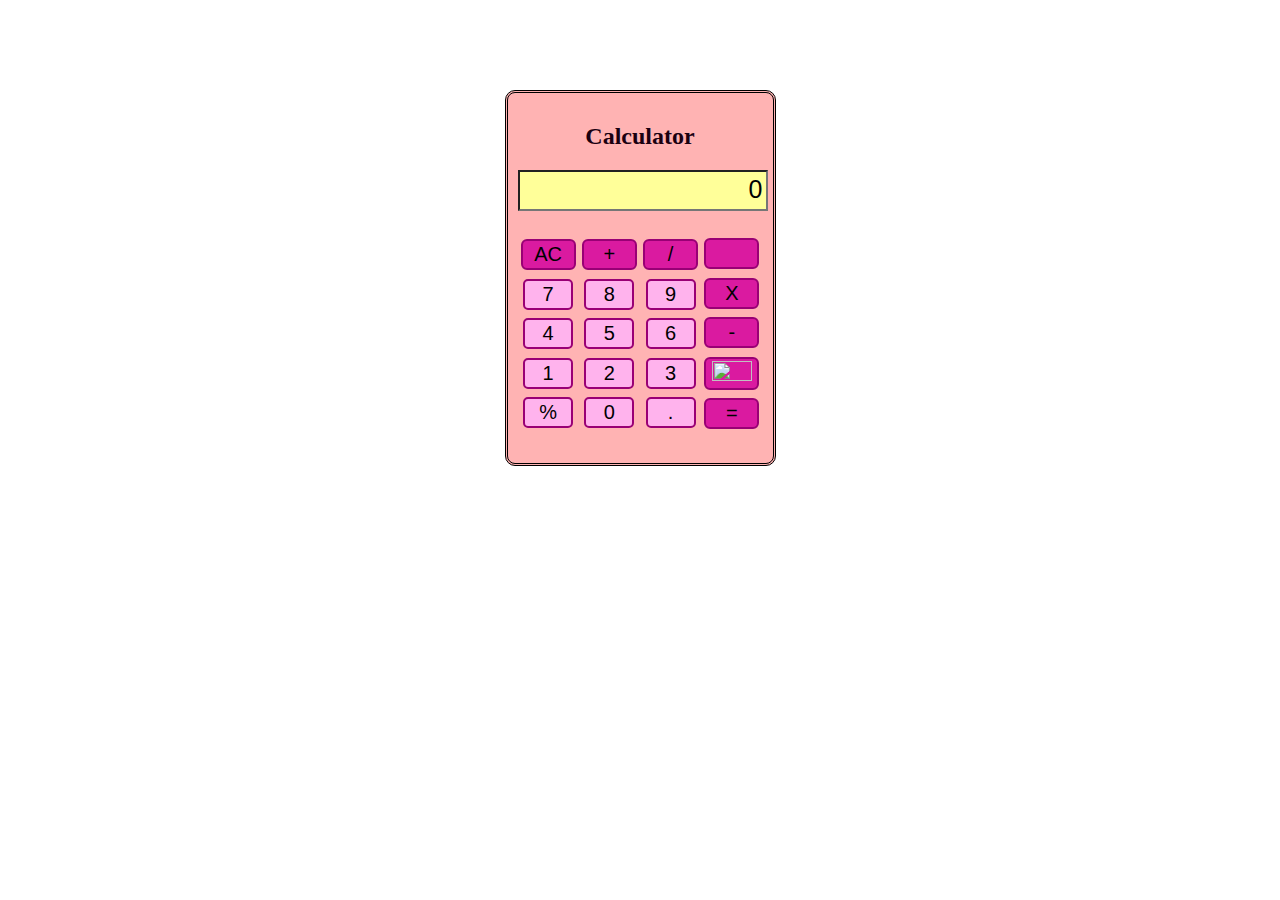
==== index.html @ 81308f96 "calsi create" ====
<!DOCTYPE html>
<html>
<head>
    <title>Calculator</title>
    
    <link rel="preconnect" href="https://fonts.googleapis.com">
<link rel="preconnect" href="https://fonts.gstatic.com" crossorigin>
<link href="https://fonts.googleapis.com/css2?family=Arvo:ital,wght@0,400;0,700;1,400;1,700&family=Inter:ital,opsz,wght@0,14..32,100..900;1,14..32,100..900&family=PT+Sans:ital,wght@0,400;0,700;1,400;1,700&family=Radio+Canada+Big:ital,wght@0,400..700;1,400..700&family=Roboto:ital,wght@0,100;0,300;0,400;0,500;0,700;0,900;1,100;1,300;1,400;1,500;1,700;1,900&display=swap" rel="stylesheet">
    <style>
        .container{
            height: 200px;
            display:flex;
            flex-direction: column;
            justify-content: space-around;
            align-items: center;
            flex-wrap:wrap;
            
        }
       .cal-screen{
        background-color: #ffff99;
        width:240px;
        text-align: right;
        display: block;
        margin: 0 auto;
        font-size: 25px;
        padding:3px 3px;
        margin-bottom: 35px;
        padding-bottom: 5px;
        margin-bottom: 22px;
        margin-right: 20px;
       
       }
       .btn{
        background-color: #ffb3ed;
        width:50px;
        text-align: center;
        padding:2px 0px;
        font-size: 20px;
        margin:3px;
        border: 2px solid #990075;
        border-radius: 5px;
        cursor:pointer;
       }
       .calsi{
        background-color: #ffb3b3;
        height:250px;
        width:245px;
        padding:10px;
        
    border: double ;
        padding-bottom: 110px;
        border-radius: 10px;
        margin:20px auto;
        margin-top: 90px;
       }
       .btn:hover{
        box-shadow:1px 1px 10px 1px #b30077;
        transition: 5;
       }
       .text{
        text-align: center;
        color: #1a0011;
       
       }
       .btn2{
        background-color: #da1aa0;
        width:55px;
        text-align: center;
        padding:2px 0px;
        font-size: 20px;
        margin:3px;
        border: 2px solid #990075;
        border-radius: 6px;
        cursor:pointer;
        margin-top: 5px;

       }
    </style>
</head>
<body>
    
    <div  class="calsi">
        <h2 class="text 
        ">Calculator</h2>
 <input type="text" value="0" class="cal-screen"/>
 <div class="container">
    <button class="btn2">AC</button> 
    <button class="btn">7</button>
    <button class="btn">4</button>
    <button class="btn">1</button>
    <button class="btn">%</button>

    <button class="btn2">+</button>
    <button class="btn">8</button>
    <button class="btn">5</button>
    <button class="btn">2</button>
    <button class="btn">0</button>

    <button class="btn2">/</button> 
    <button class="btn">9</button>
    <button class="btn">6</button>
    <button class="btn">3</button>
    <button class="btn">.</button>

    <button class="btn2"><img src="https://encrypted-tbn0.gstatic.com/images?q=tbn:ANd9GcR2vUWmM91vKHyAHrRNUPawvFRJD--gZxxkDeFnKC3PvE86r_6gm7ndf6IVng&s" height="15px" width="30px"></button> 
    <button class="btn2">X</button>
    <button class="btn2">-</button>
    <button class="btn2"><img src="https://encrypted-tbn0.gstatic.com/images?q=tbn:ANd9GcRCexnEVqszcTxW9RnNdFwZSDBT16sJj3Copg&s" height="20px" width="40px"></button> 
    
    <button class="btn2">=</button>

    

    
   
 </div>
    </div>
</body>
</html>
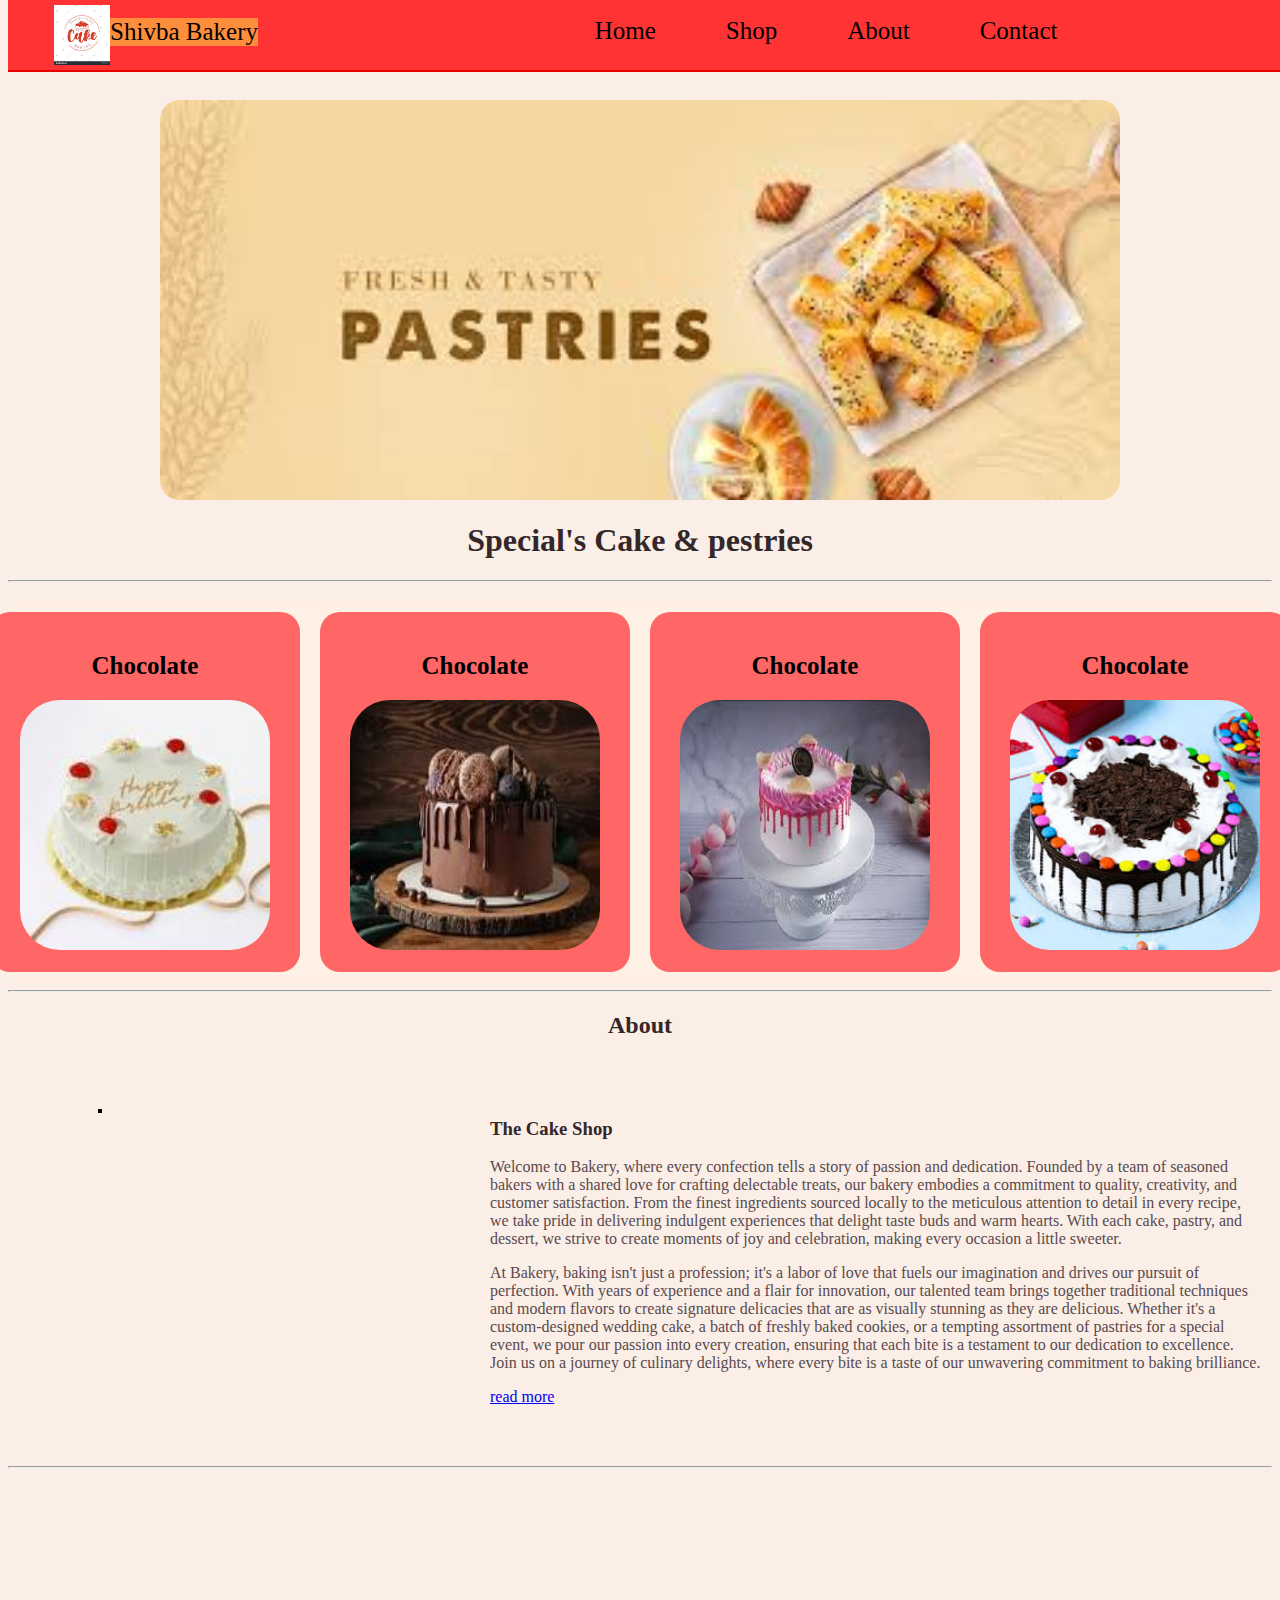
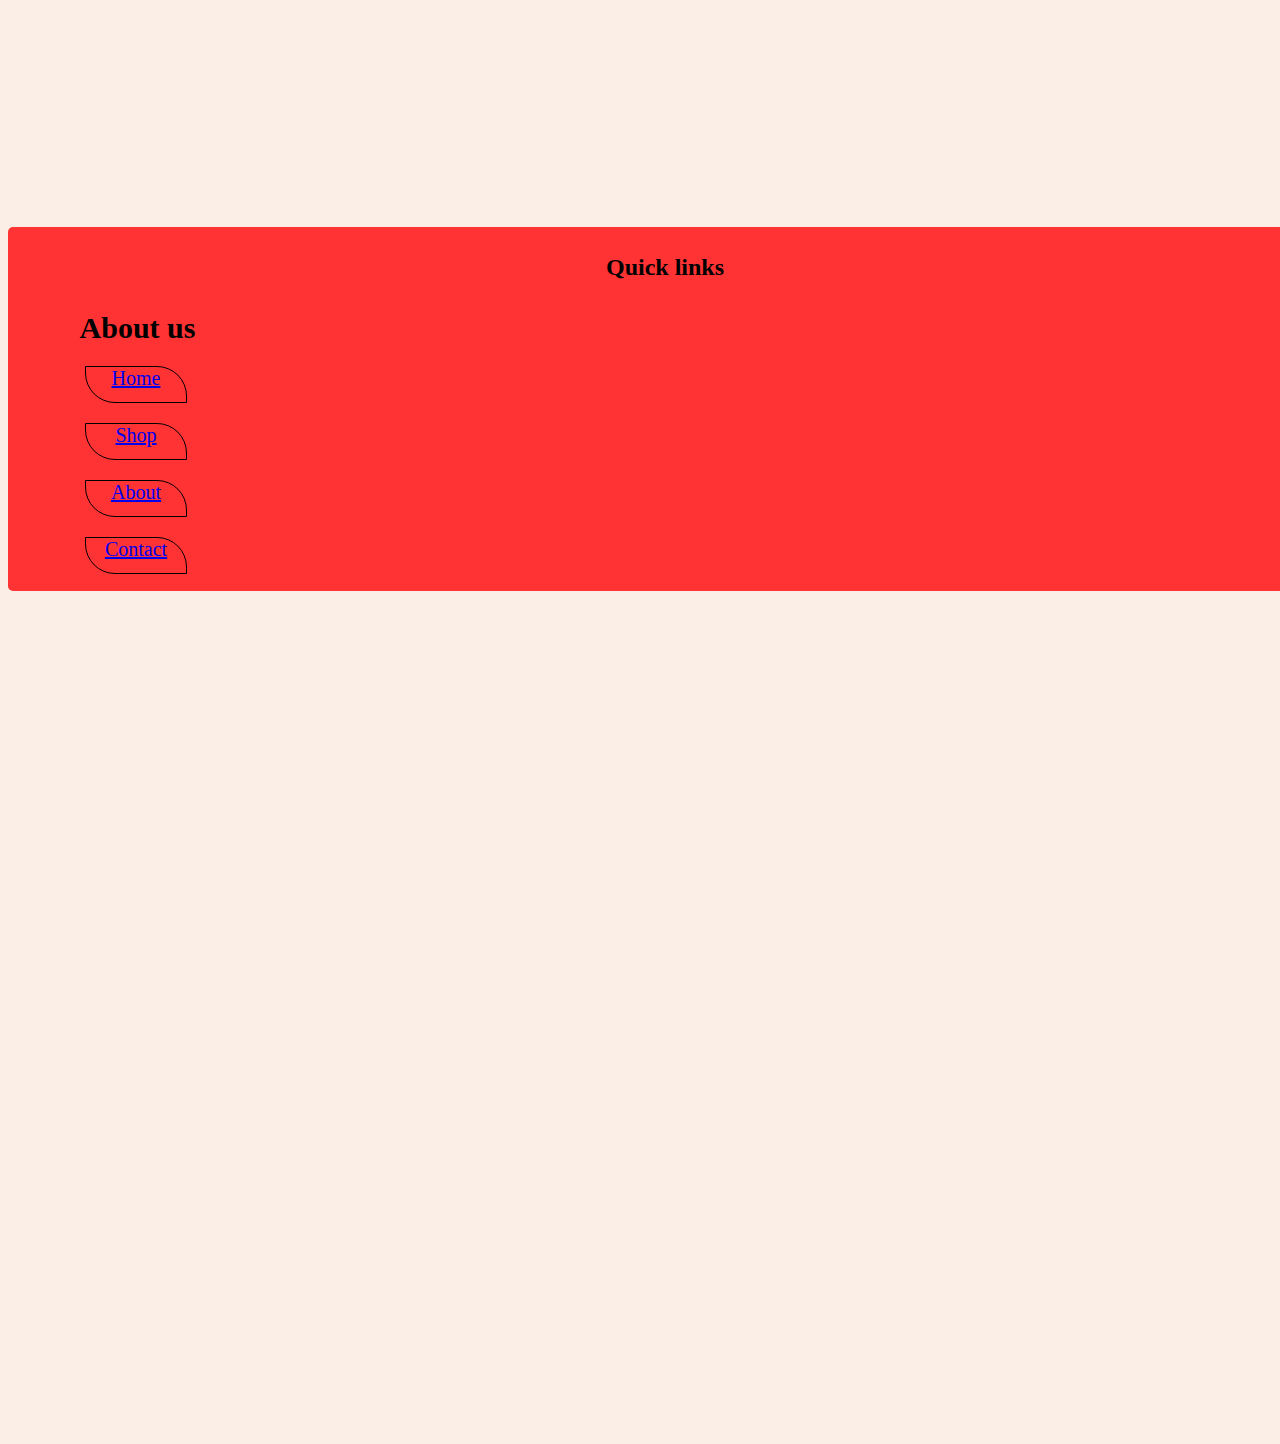
==== commit 4ffc9261: "create cake shop" ====
--- a/index.html
+++ b/index.html
@@ -1,119 +1,124 @@
 <!DOCTYPE html>
-<html>
+<html lang="en">
 <head>
-    <title>Calculator</title>
+    <meta charset="UTF-8">
+    <meta name="viewport" content="width=device-width, initial-scale=1.0">
+    <title>Document</title>
+   <link rel="stylesheet" href="style.css">
+</head>
+<body class="baground">
+   
     
-    <link rel="preconnect" href="https://fonts.googleapis.com">
-<link rel="preconnect" href="https://fonts.gstatic.com" crossorigin>
-<link href="https://fonts.googleapis.com/css2?family=Arvo:ital,wght@0,400;0,700;1,400;1,700&family=Inter:ital,opsz,wght@0,14..32,100..900;1,14..32,100..900&family=PT+Sans:ital,wght@0,400;0,700;1,400;1,700&family=Radio+Canada+Big:ital,wght@0,400..700;1,400..700&family=Roboto:ital,wght@0,100;0,300;0,400;0,500;0,700;0,900;1,100;1,300;1,400;1,500;1,700;1,900&display=swap" rel="stylesheet">
-    <style>
-        .container{
-            height: 200px;
-            display:flex;
-            flex-direction: column;
-            justify-content: space-around;
-            align-items: center;
-            flex-wrap:wrap;
+    <div class="heading">
+        
+        <img src="./imgs/icon.jpeg" alt="burger" class="nav-img">
+        <p class="k-name2">Shivba Bakery</p>
+            <a class="header" href="index.html">Home</a>
+                <a class="header" class="header" href="./pages/shop.html">Shop</a>
+                <a class="header" href="./pages/about.html">About</a>
+                <a class="header" href="./pages/contact.html">Contact</a>
+            </div>
+
+        </div>
+
+
+    <img src="imgs/c6.jpeg" class="img-h">
+    <h1 class="cakeshop"> Special's Cake & pestries</h1>
+    <hr>
+    <div class="parent-card">
+
+       
+        <div class="text-img">
+            <h2 class="t1">Chocolate </h2>
+            <img src="imgs/c3.jpeg" alt="" class="product">
+          
+        </div>
+       
+        
+            <div class="text-img">
+                <h2 class="t1">Chocolate </h2>
+                <img src="imgs/c1.jpeg" alt="" class="product">
+              
+            </div>
+
+        <div class="text-img">
+            <h2 class="t1">Chocolate </h2>
+            <img src="imgs/c7.jpeg" alt="" class="product">
+          
+        </div>
+        
+        
+        <div class="text-img">
+            <h2 class="t1">Chocolate </h2>
+            <img src="imgs/c8.jpeg" alt="" class="product">
+          
+        </div>
+    </div>
+
+<hr>
+<h2 class="cakeshop">About</h2>
+    <section class="about" id="about">
+        <div class="img">
             
-        }
-       .cal-screen{
-        background-color: #ffff99;
-        width:240px;
-        text-align: right;
-        display: block;
-        margin: 0 auto;
-        font-size: 25px;
-        padding:3px 3px;
-        margin-bottom: 35px;
-        padding-bottom: 5px;
-        margin-bottom: 22px;
-        margin-right: 20px;
-       
-       }
-       .btn{
-        background-color: #ffb3ed;
-        width:50px;
-        text-align: center;
-        padding:2px 0px;
-        font-size: 20px;
-        margin:3px;
-        border: 2px solid #990075;
-        border-radius: 5px;
-        cursor:pointer;
-       }
-       .calsi{
-        background-color: #ffb3b3;
-        height:250px;
-        width:245px;
-        padding:10px;
-        
-    border: double ;
-        padding-bottom: 110px;
-        border-radius: 10px;
-        margin:20px auto;
-        margin-top: 90px;
-       }
-       .btn:hover{
-        box-shadow:1px 1px 10px 1px #b30077;
-        transition: 5;
-       }
-       .text{
-        text-align: center;
-        color: #1a0011;
-       
-       }
-       .btn2{
-        background-color: #da1aa0;
-        width:55px;
-        text-align: center;
-        padding:2px 0px;
-        font-size: 20px;
-        margin:3px;
-        border: 2px solid #990075;
-        border-radius: 6px;
-        cursor:pointer;
-        margin-top: 5px;
+            <img  src="https://media.geeksforgeeks.org/wp-content/uploads/20240301113805/image11_100.png" alt="">
+        </div>
 
-       }
-    </style>
-</head>
-<body>
-    
-    <div  class="calsi">
-        <h2 class="text 
-        ">Calculator</h2>
- <input type="text" value="0" class="cal-screen"/>
- <div class="container">
-    <button class="btn2">AC</button> 
-    <button class="btn">7</button>
-    <button class="btn">4</button>
-    <button class="btn">1</button>
-    <button class="btn">%</button>
+        <div class=" content">
+            <h3 class="colurs">The Cake Shop</h3>
+            <p class="colur">Welcome to Bakery, where every confection tells
+                a story of passion and dedication. Founded by a team of
+                seasoned bakers with a shared love for crafting
+                delectable treats, our bakery embodies a commitment to
+                quality,
+                creativity, and customer satisfaction. From
+                the finest ingredients sourced locally to the meticulous
+                attention
+                to detail in every recipe, we take pride
+                in delivering indulgent experiences that
+                delight taste buds and
+                warm
+                hearts. With each cake, pastry, and dessert,
+                we strive to create moments of joy and celebration, making
+                every
+                occasion a little sweeter.</p>
+            <p class="colur">At Bakery, baking isn't just a profession; it's a labor
+                of love that fuels our imagination and drives our
+                pursuit of perfection. With years of experience and
+                a flair for innovation, our talented team brings
+                together
+                traditional techniques and modern flavors to create
+                signature delicacies that are as visually stunning
+                as they
+                are delicious. Whether it's a custom-designed wedding
+                cake, a batch of freshly baked cookies, or a
+                tempting
+                assortment of pastries for a special event, we pour our
+                passion into every creation, ensuring that each
+                bite is
+                a testament to our dedication to excellence. Join us on a
+                journey of culinary delights, where every bite
+                is a
+                taste of our unwavering commitment to baking brilliance.</p>
+            <a href="#" class="btn">read more</a>
+        </div>
+    </section>
+  <hr>
+    <div style="text-align: center; margin-top: 40px;">
+        <iframe width="560" height="315" src="https://www.youtube.com/embed/03L22mzcGvY?si=gSxJZG6r8RQMA_1j" title="YouTube video player" frameborder="0" allow="accelerometer; autoplay; clipboard-write; encrypted-media; gyroscope; picture-in-picture; web-share" referrerpolicy="strict-origin-when-cross-origin" allowfullscreen ></iframe>
+    </div>
 
-    <button class="btn2">+</button>
-    <button class="btn">8</button>
-    <button class="btn">5</button>
-    <button class="btn">2</button>
-    <button class="btn">0</button>
-
-    <button class="btn2">/</button> 
-    <button class="btn">9</button>
-    <button class="btn">6</button>
-    <button class="btn">3</button>
-    <button class="btn">.</button>
-
-    <button class="btn2"><img src="https://encrypted-tbn0.gstatic.com/images?q=tbn:ANd9GcR2vUWmM91vKHyAHrRNUPawvFRJD--gZxxkDeFnKC3PvE86r_6gm7ndf6IVng&s" height="15px" width="30px"></button> 
-    <button class="btn2">X</button>
-    <button class="btn2">-</button>
-    <button class="btn2"><img src="https://encrypted-tbn0.gstatic.com/images?q=tbn:ANd9GcRCexnEVqszcTxW9RnNdFwZSDBT16sJj3Copg&s" height="20px" width="40px"></button> 
-    
-    <button class="btn2">=</button>
-
+    <div class="box">
+        <h2 >Quick links</h2>
+        <span class="text-box1"> <b>&nbsp;&nbsp;&nbsp;&nbsp; &nbsp;About us </b></span>
+        <a class="text-box" href="home">Home</a>
+        <a class="text-box" href="shop">Shop</a>
+        <a class="text-box" href="about.html">About</a>
+        <a class="text-box" href="contact.html">Contact</a>
     
 
-    
-   
- </div>
-    </div>
+   <div class="h1">
+    <iframe src="https://www.google.com/maps/embed?pb=!1m18!1m12!1m3!1d240524.17589186752!2d74.37249468671875!3d19.619162600000006!2m3!1f0!2f0!3f0!3m2!1i1024!2i768!4f13.1!3m3!1m2!1s0x3bdc8a4afc7746af%3A0xfba70190e8abdc12!2sPayal%20Cake%20Shop!5e0!3m2!1sen!2sin!4v1723434231031!5m2!1sen!2sin" width="350" height="250" style="border:0;" allowfullscreen="" loading="lazy" referrerpolicy="no-referrer-when-downgrade"></iframe>
+</div>
+</div>
 </body>
 </html>--- a/style.css
+++ b/style.css
@@ -0,0 +1,173 @@
+.header{
+    color: black;
+    background-color:#ff3333;
+    font-size: 25px;
+    margin: 0 35px;
+    margin-top: 17px;
+    text-decoration: none;
+    position: relative;
+    left: 150px;
+}
+
+.nav-img{
+    height: 60px;
+    background-color: #ff8e3c;
+    position: relative;
+    right: 300px;
+    margin-top: 5px;
+}
+
+.k-name2{
+    font-size: 25px;
+    background-color:#ff8e3c;
+    font-family:cursive;
+    position: absolute;
+    right: 1030px;
+    margin-top: 18px;
+}
+
+
+.heading{
+    display: flex;
+    justify-content: center;
+    background-color:  #ff3333;
+    font-family: cursive;
+    border-bottom: 2px solid #e60000;
+    height: 70px;
+    position: fixed;
+    top: 0%;
+    width: 100%;
+    z-index: 10;
+}
+.img-h{
+    width: 76%;
+    display: block;
+    border-radius: 20px;
+    margin: 0 auto;
+    margin-top: 100px;
+}
+.cakeshop{
+    text-align: center;
+    color:  #33272a;
+}
+.parent-card{
+    
+        display: flex;
+        justify-content: center;
+       margin-top: 20px;
+       background-color:#fff0e6;
+    
+    
+    
+}
+.product{
+    height: 250px;
+    width: 250px;
+    display: block;
+    margin: 20px auto;
+    border-radius: 40px;
+}
+
+
+.about{
+    margin-top: 40px;
+    display: flex;
+    margin: 10px;
+}
+
+.about .img {
+   padding-left: 80px;
+    flex: 70px;
+    margin-top: 40px;
+    margin-bottom: 50px;
+}
+
+.about .img img {
+    width: 600px;
+   border: solid black 2px;
+   border-radius: 0 10 0 10;
+   
+}
+
+.about
+ .content {
+    flex: 500px;
+   padding-left: 50px;
+   margin-top: 40px;
+   margin-bottom: 50px
+   
+}
+.colur{
+    color: #594a4e;
+}
+.colurs{
+   color: #33272a;
+}
+.baground{
+    background-color:#faeee7;
+}
+.text-img{
+    height: 300px;
+    width: 250px;
+    background-color: #ff6666;
+    padding: 30px;
+    border-radius: 20px;
+    margin: 10px;
+}
+.t1{
+    font-size: 25px;
+    font-family: cursive;
+    text-align: center;
+    margin: 10px;
+
+}
+.box{
+    height: 350px;
+    width: 1300px;
+display: flex;
+flex-direction: column;
+padding: 7px;
+border-radius: 5px;
+background-color:#ff3333;
+text-align: center;
+}
+.text-box{
+    height: 40px;
+    width: 100px;
+    margin: 10px;
+    border: solid 1px black;
+    border-radius:0 30px;
+    margin-left: 70px;
+    font-size: 20px;
+
+}
+.h1{
+    position: absolute;
+    top: 310%;
+    left: 37%;
+    text-align:center ;
+}
+.text-box1{
+    height: 40px;
+    width: 180px;
+    
+    margin: 10px;
+    font-size: 30px;
+}
+
+
+
+
+
+
+
+
+
+
+
+
+
+
+
+
+
